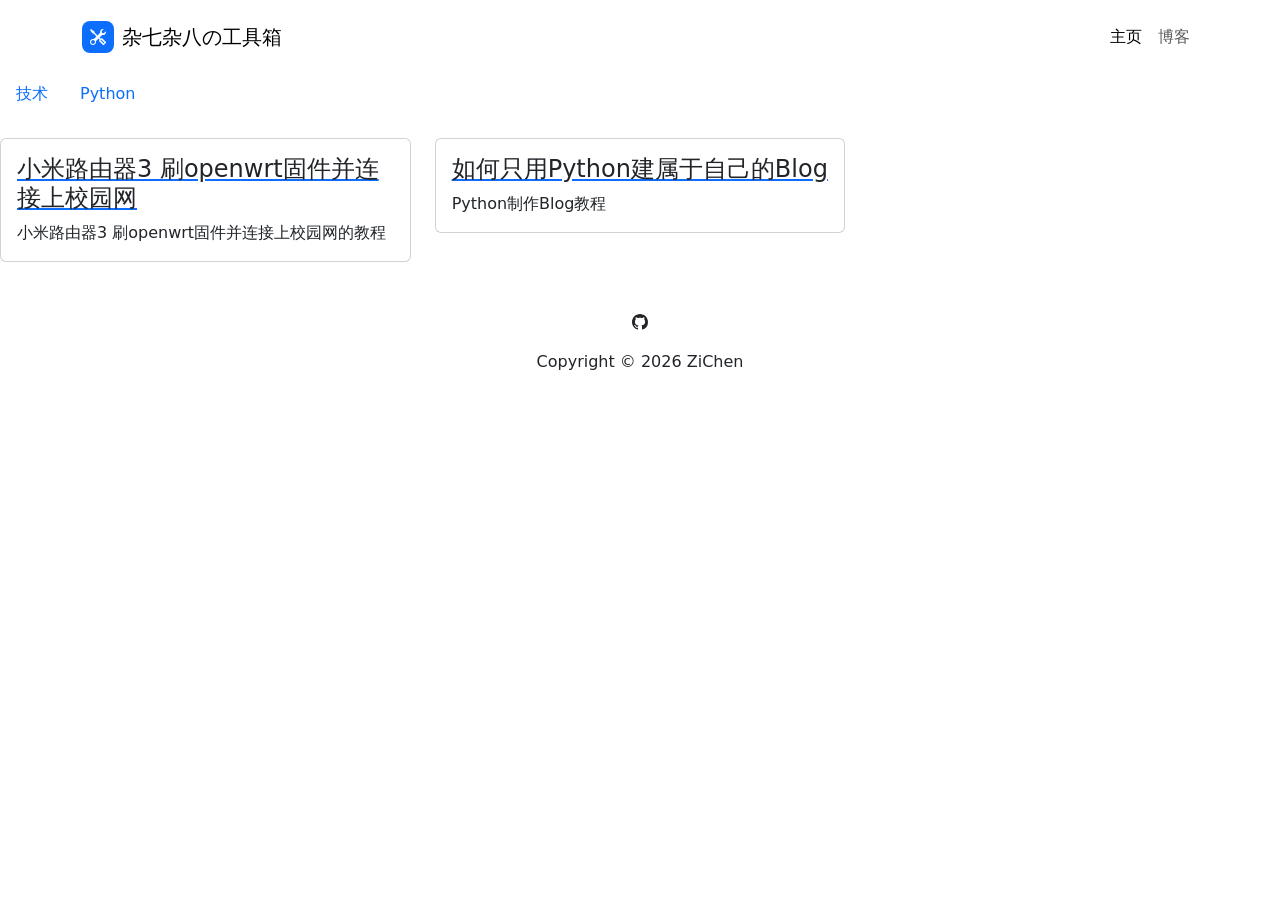
==== Blog.html @ fc0c5c84 "v1.0" ====
<!DOCTYPE html>
<html data-bs-theme="auto" lang="en">

<head>
    <meta charset="utf-8">
    <meta name="viewport" content="width=device-width, initial-scale=1.0, shrink-to-fit=no">
    <title>ToolBOX</title>
    <script>
        (function() {

            // JavaScript snippet handling Dark/Light mode switching

            const getStoredTheme = () => localStorage.getItem('theme');
            const setStoredTheme = theme => localStorage.setItem('theme', theme);
            const forcedTheme = document.documentElement.getAttribute('data-bss-forced-theme');

            const getPreferredTheme = () => {

                if (forcedTheme) return forcedTheme;

                const storedTheme = getStoredTheme();
                if (storedTheme) {
                    return storedTheme;
                }

                const pageTheme = document.documentElement.getAttribute('data-bs-theme');

                if (pageTheme) {
                    return pageTheme;
                }

                return window.matchMedia('(prefers-color-scheme: dark)').matches ? 'dark' : 'light';
            }

            const setTheme = theme => {
                if (theme === 'auto' && window.matchMedia('(prefers-color-scheme: dark)').matches) {
                    document.documentElement.setAttribute('data-bs-theme', 'dark');
                } else {
                    document.documentElement.setAttribute('data-bs-theme', theme);
                }
            }

            setTheme(getPreferredTheme());

            const showActiveTheme = (theme, focus = false) => {
                const themeSwitchers = [].slice.call(document.querySelectorAll('.theme-switcher'));

                if (!themeSwitchers.length) return;

                document.querySelectorAll('[data-bs-theme-value]').forEach(element => {
                    element.classList.remove('active');
                    element.setAttribute('aria-pressed', 'false');
                });

                for (const themeSwitcher of themeSwitchers) {

                    const btnToActivate = themeSwitcher.querySelector('[data-bs-theme-value="' + theme + '"]');

                    if (btnToActivate) {
                        btnToActivate.classList.add('active');
                        btnToActivate.setAttribute('aria-pressed', 'true');
                    }
                }
            }

            window.matchMedia('(prefers-color-scheme: dark)').addEventListener('change', () => {
                const storedTheme = getStoredTheme();
                if (storedTheme !== 'light' && storedTheme !== 'dark') {
                    setTheme(getPreferredTheme());
                }
            });

            window.addEventListener('DOMContentLoaded', () => {
                showActiveTheme(getPreferredTheme());

                document.querySelectorAll('[data-bs-theme-value]')
                    .forEach(toggle => {
                        toggle.addEventListener('click', (e) => {
                            e.preventDefault();
                            const theme = toggle.getAttribute('data-bs-theme-value');
                            setStoredTheme(theme);
                            setTheme(theme);
                            showActiveTheme(theme);
                        })
                    })
            });
        })();
    </script>
    <link rel="stylesheet" href="assets/bootstrap/css/bootstrap.min.css">
    <link rel="stylesheet" href="assets/css/bss-overrides.css">
    <link rel="stylesheet" href="assets/css/Navbar-With-Button-icons.css">
    <link rel="stylesheet" href="https://stackedit.io/style.css">
</head>

<body>
    <nav class="navbar navbar-expand-md bg-body py-3">
        <div class="container"><a class="navbar-brand d-flex align-items-center" href="#"><span class="bs-icon-sm bs-icon-rounded bs-icon-primary d-flex justify-content-center align-items-center me-2 bs-icon"><svg xmlns="http://www.w3.org/2000/svg" width="1em" height="1em" fill="currentColor" viewBox="0 0 16 16" class="bi bi-tools">
                        <path d="M1 0 0 1l2.2 3.081a1 1 0 0 0 .815.419h.07a1 1 0 0 1 .708.293l2.675 2.675-2.617 2.654A3.003 3.003 0 0 0 0 13a3 3 0 1 0 5.878-.851l2.654-2.617.968.968-.305.914a1 1 0 0 0 .242 1.023l3.27 3.27a.997.997 0 0 0 1.414 0l1.586-1.586a.997.997 0 0 0 0-1.414l-3.27-3.27a1 1 0 0 0-1.023-.242L10.5 9.5l-.96-.96 2.68-2.643A3.005 3.005 0 0 0 16 3c0-.269-.035-.53-.102-.777l-2.14 2.141L12 4l-.364-1.757L13.777.102a3 3 0 0 0-3.675 3.68L7.462 6.46 4.793 3.793a1 1 0 0 1-.293-.707v-.071a1 1 0 0 0-.419-.814zm9.646 10.646a.5.5 0 0 1 .708 0l2.914 2.915a.5.5 0 0 1-.707.707l-2.915-2.914a.5.5 0 0 1 0-.708M3 11l.471.242.529.026.287.445.445.287.026.529L5 13l-.242.471-.026.529-.445.287-.287.445-.529.026L3 15l-.471-.242L2 14.732l-.287-.445L1.268 14l-.026-.529L1 13l.242-.471.026-.529.445-.287.287-.445.529-.026z"></path>
                    </svg></span><span>杂七杂八の工具箱</span></a><button data-bs-toggle="collapse" class="navbar-toggler" data-bs-target="#navcol-1"><span class="visually-hidden">Toggle navigation</span><span class="navbar-toggler-icon"></span></button>
            <div class="collapse navbar-collapse" id="navcol-1">
                <ul class="navbar-nav ms-auto">
                    <li class="nav-item"><a class="nav-link active" href="./index.html">主页</a></li>
                    <li class="nav-item"><a class="nav-link" href="./Blog.html">博客</a></li>
                    <li class="nav-item"></li>
                </ul>
            </div>
        </div>
    </nav>
    <div>
        <ul class="nav nav-pills" data-bss-type="tag-nav" data-bss-sync-url="true">
            <li class="nav-item tag-technology" data-bss-type="tag-loop-item" data-bss-href="" data-bss-filter="blog" data-bss-filter-param="tag" data-bss-filter-value="technology" data-bss-tag="technology"><a class="nav-link" href="" data-bss-state-node=""><span>技术</span></a></li>
            <li class="nav-item tag-python" data-bss-type="tag-loop-item" data-bss-href="" data-bss-filter="blog" data-bss-filter-param="tag" data-bss-filter-value="python" data-bss-tag="python"><a class="nav-link" href="" data-bss-state-node=""><span>Python</span></a></li>
        </ul>
        <div class="text-start" data-bss-type="blog-loop" data-bss-filters="[&quot;tag&quot;]" data-bss-empty-filter-actions="[{&quot;filter&quot;:&quot;tag&quot;,&quot;value&quot;:&quot;show-all&quot;}]" data-bss-perpage="5" data-bss-scroll-on-change="true" style="display: none !important;">
            <div class="row gy-4 row-cols-1 row-cols-md-2 row-cols-lg-3 mt-0" data-bss-type="blog-loop-base">
                <div class="post-tag-technology post-author-zi-chen col" data-bss-type="blog-loop-item">
                    <div class="card"><a href="Blog/MiOpenwrt230527.html"></a>
                        <div class="card-body"><a href="Blog/MiOpenwrt230527.html">
                                <h4 class="text-body">小米路由器3 刷openwrt固件并连接上校园网</h4>
                            </a>
                            <p class="card-text">小米路由器3 刷openwrt固件并连接上校园网的教程</p>
                        </div>
                    </div>
                </div>
                <div class="post-tag-technology post-tag-python post-author-zi-chen col" data-bss-type="blog-loop-item">
                    <div class="card"><a href="Blog/PythonMakeBlog220617.html"></a>
                        <div class="card-body"><a href="Blog/PythonMakeBlog220617.html">
                                <h4 class="text-body">如何只用Python建属于自己的Blog</h4>
                            </a>
                            <p class="card-text">Python制作Blog教程</p>
                        </div>
                    </div>
                </div>
            </div>
            <div data-bss-type="empty-state" style="display: none !important;"></div>
            <nav class="d-flex justify-content-center mt-3" data-bss-type="blog-loop-pagination">
                <ul class="pagination">
                    <li class="page-item disabled" data-type="prev" data-page="1"><a class="page-link" aria-label="Previous" href="#"><span aria-hidden="true">«</span></a></li>
                    <li class="page-item active" data-type="regular" data-page="1"><a class="page-link" href="#">1</a></li>
                    <li class="page-item disabled" data-type="next" data-page="1"><a class="page-link" aria-label="Next" href="#"><span aria-hidden="true">»</span></a></li>
                </ul>
            </nav>
        </div>
    </div>
    <footer class="text-center bg-body" data-bs-theme="light">
        <div class="container py-4 py-lg-5">
            <ul class="list-inline">
                <li class="list-inline-item me-4"><a href="#"></a></li>
                <li class="list-inline-item me-4"><a href="https://github.com/Zichen3317"><svg xmlns="http://www.w3.org/2000/svg" width="1em" height="1em" fill="currentColor" viewBox="0 0 16 16" class="bi bi-github text-body">
                            <path d="M8 0C3.58 0 0 3.58 0 8c0 3.54 2.29 6.53 5.47 7.59.4.07.55-.17.55-.38 0-.19-.01-.82-.01-1.49-2.01.37-2.53-.49-2.69-.94-.09-.23-.48-.94-.82-1.13-.28-.15-.68-.52-.01-.53.63-.01 1.08.58 1.23.82.72 1.21 1.87.87 2.33.66.07-.52.28-.87.51-1.07-1.78-.2-3.64-.89-3.64-3.95 0-.87.31-1.59.82-2.15-.08-.2-.36-1.02.08-2.12 0 0 .67-.21 2.2.82.64-.18 1.32-.27 2-.27.68 0 1.36.09 2 .27 1.53-1.04 2.2-.82 2.2-.82.44 1.1.16 1.92.08 2.12.51.56.82 1.27.82 2.15 0 3.07-1.87 3.75-3.65 3.95.29.25.54.73.54 1.48 0 1.07-.01 1.93-.01 2.2 0 .21.15.46.55.38A8.012 8.012 0 0 0 16 8c0-4.42-3.58-8-8-8"></path>
                        </svg></a></li>
                <li class="list-inline-item"><a href="#"></a></li>
            </ul>
            <p class="text-body mb-0">Copyright © 2026 ZiChen</p>
        </div>
    </footer>
    <script>
        (function() {
            let collections = document.querySelectorAll('[data-bss-type="blog-loop"]');
            let tagNavs = document.querySelectorAll('[data-bss-type="tag-nav"]');
            let tagLoops = document.querySelectorAll('[data-bss-type="tag-loop"]');
            let authorLoops = document.querySelectorAll('[data-bss-type="author-loop"]');
            let authorNavs = document.querySelectorAll('[data-bss-type="author-nav"]');

            window.addEventListener("popstate", (e) => {
                for (let collection of collections) {
                    updateCollection(collection);
                }

                for (let tagNav of tagNavs) {
                    updateTagNav(tagNav);
                }

                for (let authorNav of authorNavs) {
                    updateAuthorNav(authorNav);
                }
            });

            for (let collection of collections) {

                updateCollection(collection);

                if (!canPaginateCollection(collection)) continue;

                let pagination = collection.querySelector('[data-bss-type="blog-loop-pagination"]');

                pagination.addEventListener('click', function(e) {
                    let paginationItem = e.target.closest('.page-item');
                    if (!paginationItem) return;

                    e.preventDefault();

                    if (paginationItem.classList.contains('disabled') || paginationItem.classList.contains('active')) return;

                    let collection = paginationItem.closest('[data-bss-type="blog-loop"]');
                    if (!collection) return;

                    let page = parseInt(paginationItem.dataset.page);
                    if (!page) return;

                    let pageParam = getPageParameter(collection);

                    if (pageParam) {
                        const url = new URL(window.location);
                        url.searchParams.set(pageParam, page);
                        history.pushState({
                            [pageParam]: page
                        }, document.title, url);

                        for (let c of collections) {
                            let param = getPageParameter(c);
                            if (param !== pageParam) continue;
                            updateCollection(c);
                        }
                    } else {
                        updateCollection(collection, page);
                    }
                });
            }

            for (let tagNav of tagNavs) {
                updateTagNav(tagNav);
                tagNav.addEventListener('click', onTagClick);
            }

            for (let tagLoop of tagLoops) {
                tagLoop.addEventListener('click', onTagClick);
            }

            for (let authorLoop of authorLoops) {
                authorLoop.addEventListener('click', onAuthorClick);
            }

            for (let authorNav of authorNavs) {
                updateAuthorNav(authorNav);
            }

            function onTagClick(e) {
                onBlogFilterClick(e);

                for (let nav of tagNavs) {
                    updateTagNav(nav);
                }
            }

            function onAuthorClick(e) {
                onBlogFilterClick(e);

                for (let authorNav of authorNavs) {
                    updateAuthorNav(authorNav);
                }
            }

            function onBlogFilterClick(e) {
                const item = e.target.closest('[data-bss-filter="blog"]');
                if (!item || !item.dataset.hasOwnProperty('bssHref') || !item.dataset.hasOwnProperty('bssFilterParam')) return;

                const stateNode = item.dataset.hasOwnProperty('bssStateNode') ? item : item.querySelector('[data-bss-state-node]');

                if (stateNode && (stateNode.classList.contains('disabled') || stateNode.classList.contains('active'))) {
                    e.preventDefault();
                    return;
                }

                const link = item.dataset.bssHref;
                if (!linksToCurrentPage(link)) return;

                e.preventDefault();

                const url = new URL(window.location);
                const filterParam = item.dataset.bssFilterParam;
                const filterValue = item.dataset.bssFilterValue || '';

                const collectionsToUpdate = [];
                const newQueryParams = {
                    [filterParam]: filterValue
                };

                for (let c of collections) {
                    if (!canFilterCollection(c)) continue;
                    collectionsToUpdate.push(c);

                    let pageParam = getPageParameter(c);
                    let page = url.searchParams.get(pageParam);
                    if (page === null || page == 1) continue;

                    newQueryParams[pageParam] = 1;
                }

                for (let param in newQueryParams) {
                    if (newQueryParams[param]) {
                        url.searchParams.set(param, newQueryParams[param]);
                    } else {
                        url.searchParams.delete(param);
                    }
                }

                history.pushState(newQueryParams, document.title, url);

                for (let c of collectionsToUpdate) {
                    updateCollection(c);
                }
            }

            function getCollectionFilters(collection) {
                let filters = [];

                try {
                    const parsed = JSON.parse(collection.dataset.bssFilters);

                    if (Array.isArray(parsed)) {
                        filters = parsed;
                    }
                } catch (e) {}

                return filters;
            }

            function getCollectionEmptyFilterAction(collection, filter = '') {
                let emptyFilterActions = [];

                try {
                    const parsed = JSON.parse(collection.dataset.bssEmptyFilterActions);

                    if (Array.isArray(parsed)) {
                        emptyFilterActions = parsed;
                    }
                } catch (e) {}

                const action = emptyFilterActions.find(action => action.filter === filter);

                return action ? action.value : '';
            }

            function canFilterCollection(collection) {
                return !!getCollectionFilters(collection).length;
            }

            function canFilterCollectionByTag(collection) {
                return getCollectionFilters(collection).includes('tag');
            }

            function canFilterCollectionByAuthor(collection) {
                return getCollectionFilters(collection).includes('author');
            }

            function shouldShowAllItemsForEmptyFilter(collection, filter = '') {
                return getCollectionEmptyFilterAction(collection, filter) === 'show-all';
            }

            function canPaginateCollection(collection) {
                return !!getCollectionPagination(collection);
            }

            function getCollectionPagination(collection) {
                return collection.querySelector('[data-bss-type="blog-loop-pagination"]');
            }

            function getPageParameter(collection) {
                return collection.dataset.bssPageParam;
            }

            function linksToCurrentPage(path = '') {
                let currentURL, url;

                try {
                    currentURL = new URL(window.location);
                    url = new URL(path, window.location.href);
                } catch (e) {
                    console.error(e);
                }

                return currentURL.origin === url.origin && currentURL.pathname === url.pathname;
            }

            function updateCollection(collection, page, activeTag = '', activeAuthor = '') {

                const url = new URL(window.location.href);

                if (canPaginateCollection(collection)) {
                    if (!page) {
                        let pageParam = getPageParameter(collection);
                        page = (pageParam ? url.searchParams.get(pageParam) : 1) || 1;
                    }
                }

                if (canFilterCollectionByTag(collection) && !activeTag) {
                    let tagParam = 'tag';
                    activeTag = url.searchParams.get(tagParam) || '';
                }

                if (canFilterCollectionByAuthor(collection) && !activeAuthor) {
                    let authorParam = 'author';
                    activeAuthor = url.searchParams.get(authorParam) || '';
                }

                renderCollectionPage(collection, page, activeTag, activeAuthor);
            }

            function renderCollectionPage(collection, page = 1, activeTag = '', activeAuthor = '') {

                page = Math.max(parseInt(page, 10), 1);

                collection.style.removeProperty('display');

                let loopBase = collection.querySelector('[data-bss-type="blog-loop-base"]');
                loopBase && loopBase.style.removeProperty('display');

                let emptyState = collection.querySelector('[data-bss-type="empty-state"]');
                emptyState && emptyState.style.setProperty('display', 'none', 'important');

                let listItems = [].slice.call(collection.querySelectorAll('[data-bss-type="blog-loop-item"]'));
                listItems.forEach(item => item.style.setProperty('display', 'none', 'important'));

                if (canFilterCollectionByTag(collection)) {
                    listItems = listItems.filter(item => activeTag ? item.classList.contains('post-tag-' + activeTag) : shouldShowAllItemsForEmptyFilter(collection, 'tag'));
                }

                if (canFilterCollectionByAuthor(collection)) {
                    listItems = listItems.filter(item => activeAuthor ? item.classList.contains('post-author-' + activeAuthor) : shouldShowAllItemsForEmptyFilter(collection, 'author'));
                }

                let perPage = collection.dataset.bssPerpage || listItems.length;
                let visibleListItems = listItems.slice((page - 1) * perPage, page * perPage);
                visibleListItems.forEach(item => item.style.removeProperty('display'));

                let isEmpty = !visibleListItems.length;

                if (isEmpty) {
                    loopBase && loopBase.style.setProperty('display', 'none', 'important');
                    emptyState && emptyState.style.removeProperty('display');
                }

                let itemCount = listItems.length;
                let pageCount = Math.max(Math.ceil(itemCount / perPage), 1);

                updateCollectionPagination(collection, page, pageCount, isEmpty);

                if (collection.dataset.bssScrollOnChange) {
                    scrollToCollectionTop(collection);
                }
            }

            function updateCollectionPagination(collection, page, pageCount, isEmpty) {
                let pagination = getCollectionPagination(collection);
                if (!pagination) return;

                let paginationItems = [].slice.call(pagination.querySelectorAll('.page-item'));

                if (pageCount === 1 || isEmpty) {
                    pagination.style.setProperty('display', 'none', 'important');
                } else {
                    pagination.style.removeProperty('display');
                }

                let previousBtnDisabled = page - 1 <= 0;
                let previousPage = previousBtnDisabled ? 1 : page - 1;

                let nextBtnDisabled = page + 1 > pageCount;
                let nextPage = nextBtnDisabled ? pageCount : page + 1;

                for (let i = 0; i < paginationItems.length; i++) {
                    let paginationItem = paginationItems[i];

                    paginationItem.classList.remove('active', 'disabled');

                    if (paginationItem.dataset.type === 'prev') {
                        paginationItem.dataset.page = previousPage;

                        if (previousBtnDisabled) {
                            paginationItem.classList.add('disabled');
                        }
                    } else if (paginationItem.dataset.type === 'next') {
                        paginationItem.dataset.page = nextPage;

                        if (nextBtnDisabled) {
                            paginationItem.classList.add('disabled');
                        }
                    } else {
                        if (paginationItem.dataset.page > pageCount) {
                            paginationItem.style.setProperty('display', 'none', 'important');
                        } else {
                            paginationItem.style.removeProperty('display');
                        }

                        if (paginationItem.dataset.page == page) {
                            paginationItem.classList.add('active');
                        }
                    }
                }
            }

            function scrollToCollectionTop(collection) {
                const rect = collection.getBoundingClientRect();
                const viewHeight = Math.max(document.documentElement.clientHeight, window.innerHeight);
                const threshold = 100;

                if (rect.top >= 0 && viewHeight - rect.top > threshold) return;

                setTimeout(() => {
                    collection.scrollIntoView({
                        behavior: "smooth",
                        block: "start",
                        inline: "start"
                    });
                }, 0);
            }

            function updateTagNav(tagNav) {
                const url = new URL(window.location.href);

                let tagParam = 'tag';
                let tag = url.searchParams.get(tagParam) || '';

                renderTagNav(tagNav, tag);
            }

            function renderTagNav(tagNav, activeTag = '') {
                if (!tagNav.dataset.bssSyncUrl) return;

                let navItems = [].slice.call(tagNav.querySelectorAll('[data-bss-type="tag-loop-item"]'));

                navItems.forEach(item => {
                    const activeClassNode = item.dataset.hasOwnProperty('bssStateNode') ? item : item.querySelector('[data-bss-state-node]');
                    if (!activeClassNode) return;

                    activeClassNode.classList.remove('active');

                    const link = item.dataset.bssHref;
                    if (!linksToCurrentPage(link) || activeClassNode.classList.contains('disabled')) return;

                    if (item.dataset.bssTag === activeTag) {
                        activeClassNode.classList.add('active');
                    }
                });
            }

            function updateAuthorNav(authorNav) {
                const url = new URL(window.location.href);

                let authorParam = 'author';
                let author = url.searchParams.get(authorParam) || '';

                renderAuthorNav(authorNav, author);
            }

            function renderAuthorNav(authorNav, activeAuthor = '') {
                if (!canFilterCollectionByAuthor(authorNav)) return;

                authorNav.style.removeProperty('display');

                let items = [].slice.call(authorNav.querySelectorAll('[data-bss-type="author-loop-item"]'));
                items.forEach(item => item.classList.contains('author-' + activeAuthor) ? item.style.removeProperty('display') : item.style.setProperty('display', 'none', 'important'));
            }
        })();
    </script>
    <script src="assets/bootstrap/js/bootstrap.min.js"></script>
    <script src="assets/js/bs-init.js"></script>
</body>

</html>
---- assets/css/bss-overrides.css ----
.swiper-vertical {
  max-height: 100vh;
}

.swiper-nav-standalone .swiper-button-prev, .swiper-nav-standalone .swiper-button-next {
  position: relative;
  top: auto;
  right: auto;
  bottom: auto;
  left: auto;
  width: auto;
  height: auto;
  margin: 0;
}

.swiper-nav-standalone .swiper-button-prev:after, .swiper-nav-standalone .swiper-button-next:after {
  content: "";
}

.swiper-nav-custom .swiper-button-prev:after, .swiper-nav-custom .swiper-button-next:after {
  content: "";
}
---- assets/css/Navbar-With-Button-icons.css ----
.bs-icon {
  --bs-icon-size: .75rem;
  display: flex;
  flex-shrink: 0;
  justify-content: center;
  align-items: center;
  font-size: var(--bs-icon-size);
  width: calc(var(--bs-icon-size) * 2);
  height: calc(var(--bs-icon-size) * 2);
  color: var(--bs-primary);
}

.bs-icon-xs {
  --bs-icon-size: 1rem;
  width: calc(var(--bs-icon-size) * 1.5);
  height: calc(var(--bs-icon-size) * 1.5);
}

.bs-icon-sm {
  --bs-icon-size: 1rem;
}

.bs-icon-md {
  --bs-icon-size: 1.5rem;
}

.bs-icon-lg {
  --bs-icon-size: 2rem;
}

.bs-icon-xl {
  --bs-icon-size: 2.5rem;
}

.bs-icon.bs-icon-primary {
  color: var(--bs-white);
  background: var(--bs-primary);
}

.bs-icon.bs-icon-primary-light {
  color: var(--bs-primary);
  background: rgba(var(--bs-primary-rgb), .2);
}

.bs-icon.bs-icon-semi-white {
  color: var(--bs-primary);
  background: rgba(255, 255, 255, .5);
}

.bs-icon.bs-icon-rounded {
  border-radius: .5rem;
}

.bs-icon.bs-icon-circle {
  border-radius: 50%;
}
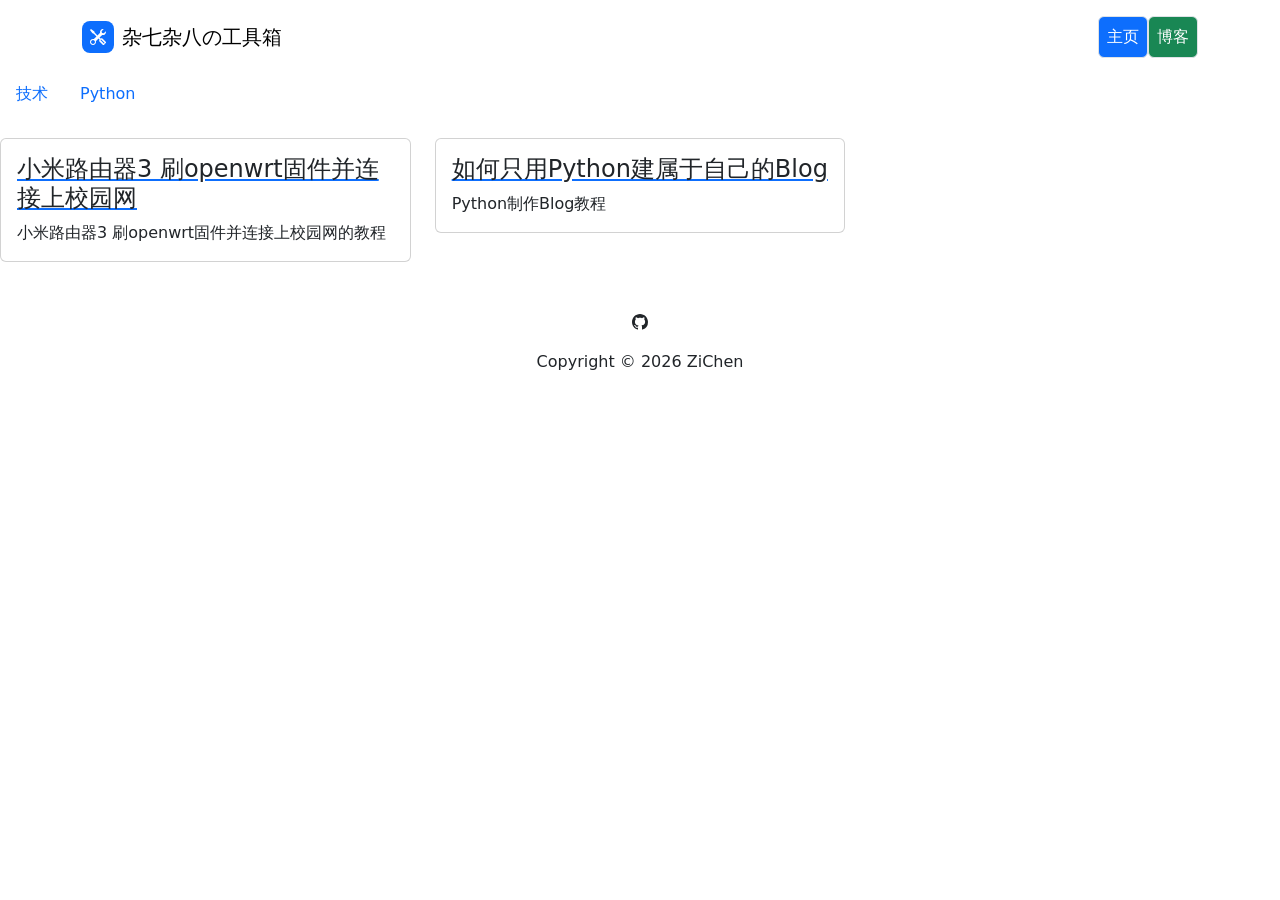
==== commit a8baead6: "增加了CV画图工具" ====
--- a/Blog.html
+++ b/Blog.html
@@ -99,8 +99,8 @@
                     </svg></span><span>杂七杂八の工具箱</span></a><button data-bs-toggle="collapse" class="navbar-toggler" data-bs-target="#navcol-1"><span class="visually-hidden">Toggle navigation</span><span class="navbar-toggler-icon"></span></button>
             <div class="collapse navbar-collapse" id="navcol-1">
                 <ul class="navbar-nav ms-auto">
-                    <li class="nav-item"><a class="nav-link active" href="./index.html">主页</a></li>
-                    <li class="nav-item"><a class="nav-link" href="./Blog.html">博客</a></li>
+                    <li class="nav-item"><a class="nav-link active text-bg-primary border rounded" href="../index.html">主页</a></li>
+                    <li class="nav-item"><a class="nav-link text-bg-success border rounded" href="../Blog.html">博客</a></li>
                     <li class="nav-item"></li>
                 </ul>
             </div>
